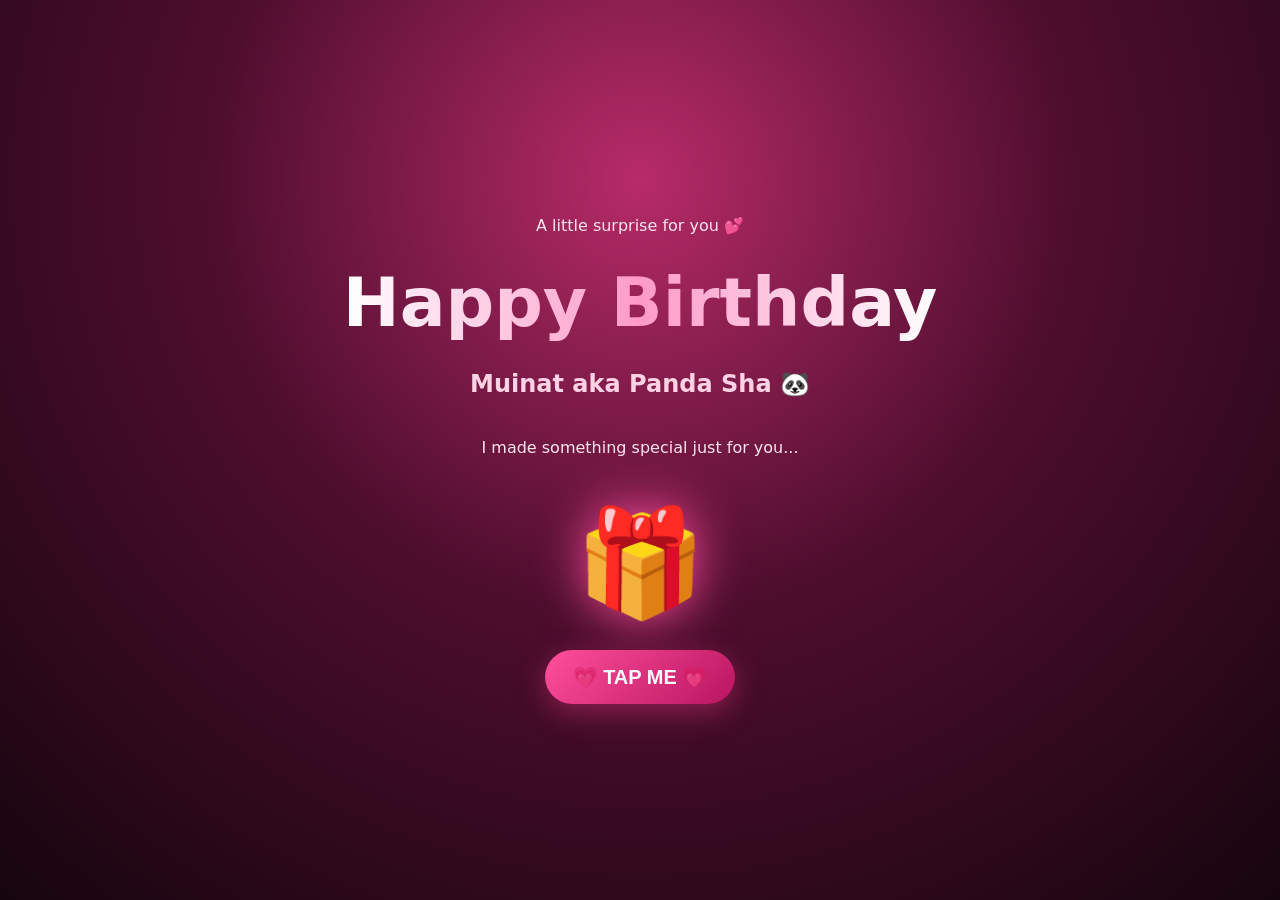
==== index.html @ be15bb83 "Add files via upload" ====
<!DOCTYPE html><html lang="en"><head><meta charset="UTF-8"><meta name="viewport" content="width=device-width,initial-scale=1"><title>Happy Birthday Muinat 💗</title><link rel="stylesheet" href="style.css"></head><body><div class="floaters">💗 🎀 💕 ✨ 🎈 💖</div><main>
<section id="home" class="screen active"><p>A little surprise for you 💕</p><h1>Happy Birthday</h1><h2>Muinat aka Panda Sha 🐼</h2><p>I made something special just for you...</p><div class="gift" id="gift">🎁</div><button id="tap">💗 TAP ME 💗</button></section>
<section id="letter" class="screen"><div class="envelope">💌</div><article><h2>For My Panda Sha 💗</h2><p>Happy Birthday, my love.</p><p>Even though I can't be beside you today, I want you to know that my heart is right there celebrating with you.</p><p>I pray this new age brings you happiness, peace, success, beautiful memories and everything your heart desires.</p><p>Thank you for being someone so special to me. Keep smiling, keep shining, and never forget how loved you are. ❤️</p><p>Enjoy every moment of your day. You deserve it all.</p><p class="sig">Forever yours,<br><b>Wolf 🐺</b><br><i>#Panda Lover#</i></p><button id="next1">Claim Next Gift 💝</button></article></section>
<section id="gift1" class="screen"><article><div class="gift">🎁</div><p>Your next surprise is waiting...</p><h2>Birthday Gift #2</h2><div class="hiddenbox">🎀 Gift details are hidden 🎀</div><button id="claimA">Claim Gift 💗</button><div id="aResult"></div></article></section>
<section id="gift2" class="screen"><article><div class="gift">🎁</div><p>One more surprise...</p><h2>Birthday Gift #3</h2><div class="hiddenbox">✨ Gift details are hidden ✨</div><button id="claimC">Claim Gift 💗</button><div id="cResult"></div></article></section>
<section id="done" class="screen"><article><div class="heart">💗</div><h1>All Your Birthday Gifts Are Yours!</h1><p>Congratulations, Muinat aka Panda Sha 🐼</p><p>All your birthday presents have been gifted to you by</p><h2>Wolf 🐺</h2><p><b>Congratulations and enjoy your day to the fullest.</b></p><p class="love">I love you ✌️❤️</p></article></section>
<section id="over" class="screen"><article><div class="heart">🎀</div><h1>Birthday Present Claims Are Over</h1><p>Your birthday presents have already been claimed.</p></article></section></main><audio id="music" loop><source src="assets/birthday-chime.mp3" type="audio/mpeg"></audio><script src="config.js"></script><script src="script.js"></script></body></html>
---- style.css ----
*{box-sizing:border-box}body{margin:0;min-height:100vh;font-family:system-ui,sans-serif;color:white;background:radial-gradient(circle at 50% 20%,#b72b68,#4d0d2d 45%,#16050e);overflow-x:hidden}.screen{display:none;min-height:100vh;padding:25px 18px;align-items:center;justify-content:center;flex-direction:column;text-align:center}.active{display:flex;animation:fade .6s}.screen article{width:min(92vw,560px);padding:28px;border:1px solid #ffafd055;border-radius:28px;background:#ffffff12;backdrop-filter:blur(14px);box-shadow:0 20px 70px #0008}.screen p{line-height:1.7;color:#ffe4ef}h1{font-size:clamp(38px,10vw,68px);margin:8px 0;background:linear-gradient(90deg,#fff,#ff9ac8,#fff);-webkit-background-clip:text;color:transparent}h2{color:#ffd1e4}.gift{font-size:105px;margin:25px;filter:drop-shadow(0 0 25px #ff4d9d);animation:float 2.2s infinite;cursor:pointer}button{border:0;border-radius:999px;padding:15px 28px;color:#fff;font-weight:800;font-size:17px;background:linear-gradient(135deg,#ff4f9b,#b91561);box-shadow:0 8px 30px #ff3b8f66;cursor:pointer}#tap{font-size:20px;animation:pulse 1.2s infinite}.envelope{font-size:85px;animation:float 2s infinite}.sig{color:#ffb8d4!important}.hiddenbox{padding:15px;border-radius:15px;background:#0004;color:#ffc2da;margin:20px 0}.heart{font-size:90px;animation:pulse 1.5s infinite}.love{font-size:25px!important;color:#ff9fc9!important;font-weight:800}.floaters{position:fixed;top:-30px;left:0;width:100%;font-size:25px;word-spacing:25px;opacity:.5;animation:fall 10s linear infinite;pointer-events:none}@keyframes float{50%{transform:translateY(-12px) rotate(2deg)}}@keyframes pulse{50%{transform:scale(1.07)}}@keyframes fade{from{opacity:0;transform:translateY(15px)}to{opacity:1;transform:none}}@keyframes fall{to{transform:translateY(110vh)}}
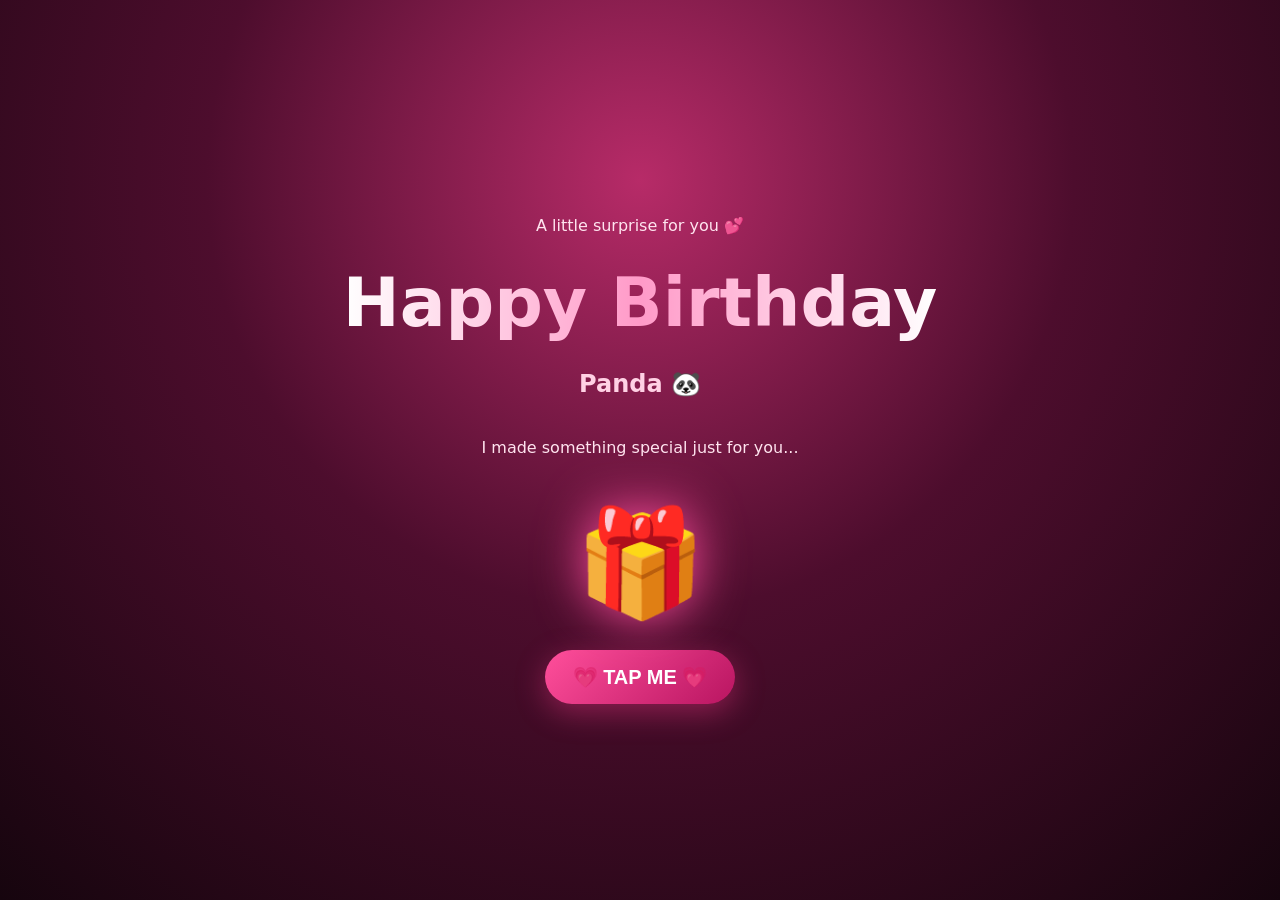
==== commit b93d6bea: "Update index.html" ====
--- a/index.html
+++ b/index.html
@@ -1,6 +1,6 @@
 <!DOCTYPE html><html lang="en"><head><meta charset="UTF-8"><meta name="viewport" content="width=device-width,initial-scale=1"><title>Happy Birthday Muinat 💗</title><link rel="stylesheet" href="style.css"></head><body><div class="floaters">💗 🎀 💕 ✨ 🎈 💖</div><main>
-<section id="home" class="screen active"><p>A little surprise for you 💕</p><h1>Happy Birthday</h1><h2>Muinat aka Panda Sha 🐼</h2><p>I made something special just for you...</p><div class="gift" id="gift">🎁</div><button id="tap">💗 TAP ME 💗</button></section>
-<section id="letter" class="screen"><div class="envelope">💌</div><article><h2>For My Panda Sha 💗</h2><p>Happy Birthday, my love.</p><p>Even though I can't be beside you today, I want you to know that my heart is right there celebrating with you.</p><p>I pray this new age brings you happiness, peace, success, beautiful memories and everything your heart desires.</p><p>Thank you for being someone so special to me. Keep smiling, keep shining, and never forget how loved you are. ❤️</p><p>Enjoy every moment of your day. You deserve it all.</p><p class="sig">Forever yours,<br><b>Wolf 🐺</b><br><i>#Panda Lover#</i></p><button id="next1">Claim Next Gift 💝</button></article></section>
+<section id="home" class="screen active"><p>A little surprise for you 💕</p><h1>Happy Birthday</h1><h2> Panda 🐼</h2><p>I made something special just for you...</p><div class="gift" id="gift">🎁</div><button id="tap">💗 TAP ME 💗</button></section>
+<section id="letter" class="screen"><div class="envelope">💌</div><article><h2>For My Panda 💗</h2><p>Happy Birthday, my love.</p><p>Even though I can't be beside you today, I want you to know that my heart is right there celebrating with you.</p><p>I pray this new age brings you happiness, peace, success, beautiful memories and everything your heart desires.</p><p>Thank you for being someone so special to me. Keep smiling, keep shining, and never forget how loved you are. ❤️</p><p>Enjoy every moment of your day. You deserve it all.</p><p class="sig">Forever yours,<br><b>Wolf 🐺</b><br><i>#Panda Lover#</i></p><button id="next1">Claim Next Gift 💝</button></article></section>
 <section id="gift1" class="screen"><article><div class="gift">🎁</div><p>Your next surprise is waiting...</p><h2>Birthday Gift #2</h2><div class="hiddenbox">🎀 Gift details are hidden 🎀</div><button id="claimA">Claim Gift 💗</button><div id="aResult"></div></article></section>
 <section id="gift2" class="screen"><article><div class="gift">🎁</div><p>One more surprise...</p><h2>Birthday Gift #3</h2><div class="hiddenbox">✨ Gift details are hidden ✨</div><button id="claimC">Claim Gift 💗</button><div id="cResult"></div></article></section>
 <section id="done" class="screen"><article><div class="heart">💗</div><h1>All Your Birthday Gifts Are Yours!</h1><p>Congratulations, Muinat aka Panda Sha 🐼</p><p>All your birthday presents have been gifted to you by</p><h2>Wolf 🐺</h2><p><b>Congratulations and enjoy your day to the fullest.</b></p><p class="love">I love you ✌️❤️</p></article></section>
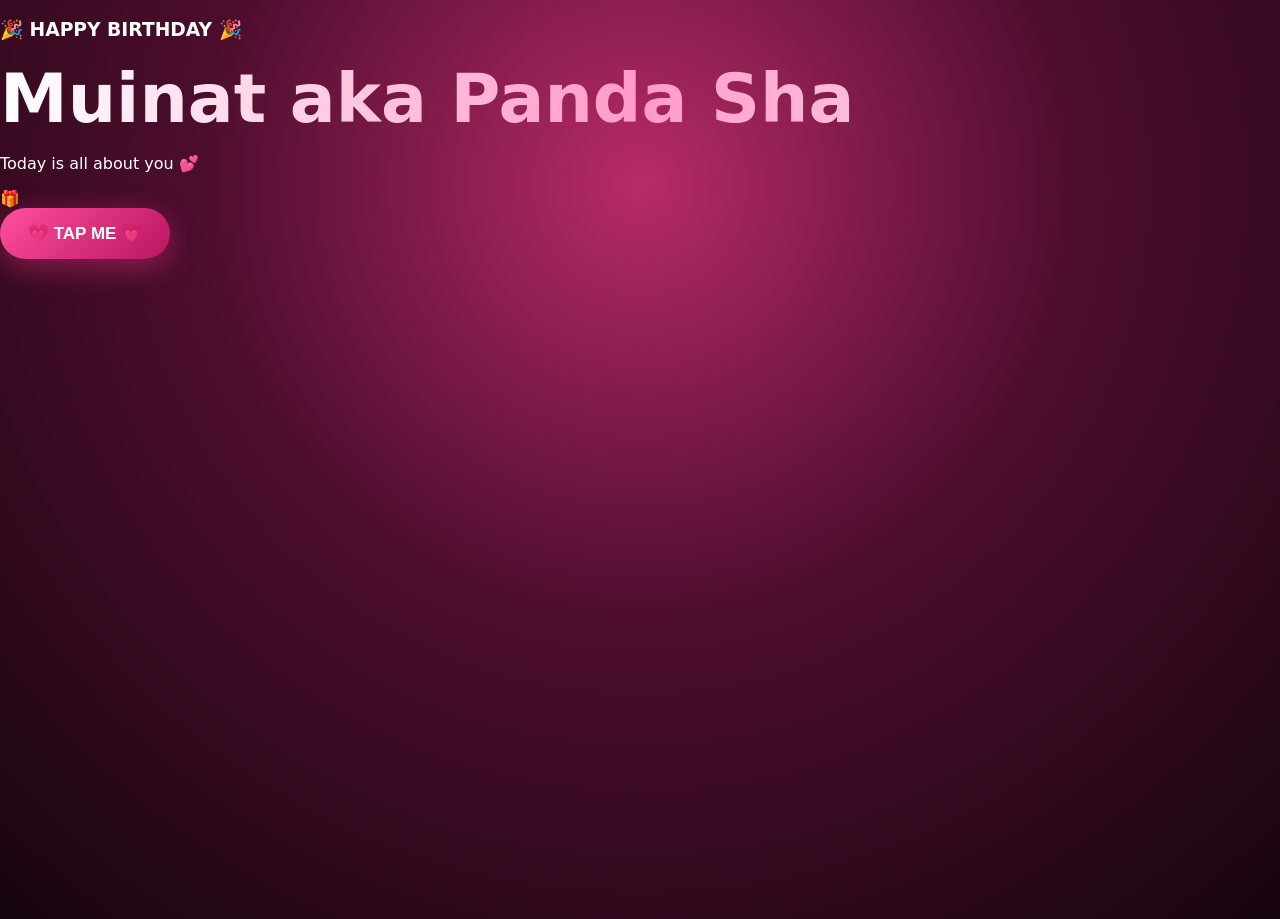
==== commit 87b737a8: "Update index.html" ====
--- a/index.html
+++ b/index.html
@@ -1,7 +1,191 @@
-<!DOCTYPE html><html lang="en"><head><meta charset="UTF-8"><meta name="viewport" content="width=device-width,initial-scale=1"><title>Happy Birthday Muinat 💗</title><link rel="stylesheet" href="style.css"></head><body><div class="floaters">💗 🎀 💕 ✨ 🎈 💖</div><main>
-<section id="home" class="screen active"><p>A little surprise for you 💕</p><h1>Happy Birthday</h1><h2> Panda 🐼</h2><p>I made something special just for you...</p><div class="gift" id="gift">🎁</div><button id="tap">💗 TAP ME 💗</button></section>
-<section id="letter" class="screen"><div class="envelope">💌</div><article><h2>For My Panda 💗</h2><p>Happy Birthday, my love.</p><p>Even though I can't be beside you today, I want you to know that my heart is right there celebrating with you.</p><p>I pray this new age brings you happiness, peace, success, beautiful memories and everything your heart desires.</p><p>Thank you for being someone so special to me. Keep smiling, keep shining, and never forget how loved you are. ❤️</p><p>Enjoy every moment of your day. You deserve it all.</p><p class="sig">Forever yours,<br><b>Wolf 🐺</b><br><i>#Panda Lover#</i></p><button id="next1">Claim Next Gift 💝</button></article></section>
-<section id="gift1" class="screen"><article><div class="gift">🎁</div><p>Your next surprise is waiting...</p><h2>Birthday Gift #2</h2><div class="hiddenbox">🎀 Gift details are hidden 🎀</div><button id="claimA">Claim Gift 💗</button><div id="aResult"></div></article></section>
-<section id="gift2" class="screen"><article><div class="gift">🎁</div><p>One more surprise...</p><h2>Birthday Gift #3</h2><div class="hiddenbox">✨ Gift details are hidden ✨</div><button id="claimC">Claim Gift 💗</button><div id="cResult"></div></article></section>
-<section id="done" class="screen"><article><div class="heart">💗</div><h1>All Your Birthday Gifts Are Yours!</h1><p>Congratulations, Muinat aka Panda Sha 🐼</p><p>All your birthday presents have been gifted to you by</p><h2>Wolf 🐺</h2><p><b>Congratulations and enjoy your day to the fullest.</b></p><p class="love">I love you ✌️❤️</p></article></section>
-<section id="over" class="screen"><article><div class="heart">🎀</div><h1>Birthday Present Claims Are Over</h1><p>Your birthday presents have already been claimed.</p></article></section></main><audio id="music" loop><source src="assets/birthday-chime.mp3" type="audio/mpeg"></audio><script src="config.js"></script><script src="script.js"></script></body></html>
+<!DOCTYPE html>
+<html lang="en">
+<head>
+<meta charset="UTF-8">
+<meta name="viewport" content="width=device-width,initial-scale=1.0">
+<title>Happy Birthday ❤️</title>
+<link rel="stylesheet" href="style.css">
+<script src="config.js"></script>
+</head>
+<body>
+
+<!-- Background Music -->
+<audio id="bgMusic" autoplay loop></audio>
+
+<!-- Floating Hearts -->
+<div class="hearts"></div>
+
+<!-- ================= HOME ================= -->
+<section id="home" class="page">
+
+  <h3>🎉 HAPPY BIRTHDAY 🎉</h3>
+
+  <h1 class="girlName">Muinat</h1>
+
+  <p>
+    Today is all about you 💕
+  </p>
+
+  <div class="giftBox" onclick="openLetter()">
+    🎁
+  </div>
+
+  <button class="tapBtn" onclick="openLetter()">
+    💗 TAP ME 💗
+  </button>
+
+</section>
+
+<!-- ================= LETTER ================= -->
+<section id="letter" class="page" style="display:none">
+
+  <div class="envelope">
+    💌
+  </div>
+
+  <div class="letterCard">
+
+    <h2>To My Panda Sha ❤️</h2>
+
+    <p>
+      Happy Birthday, my love.
+    </p>
+
+    <p>
+      Even though I can't be with you today,
+      my heart is celebrating every second with you.
+    </p>
+
+    <p>
+      I pray this new age brings you endless joy,
+      peace, success and everything your beautiful heart desires.
+    </p>
+
+    <p>
+      Thank you for being my happiness.
+      Never forget that you are deeply loved.
+    </p>
+
+    <h3>
+      — Wolf 🐺
+    </h3>
+
+    <small>#Panda Lover#</small>
+
+    <button onclick="showGift1()">
+      Claim Next Gift 🎀
+    </button>
+
+  </div>
+
+</section>
+
+<!-- ================= GIFT 1 ================= -->
+<section id="gift1" class="page" style="display:none">
+
+  <h2>🎁 Birthday Gift</h2>
+
+  <!-- Hidden Until Claim -->
+  <div id="airHidden">
+
+    <div class="mystery">
+      🎁
+    </div>
+
+    <p>Gift Details Hidden</p>
+
+    <button id="claimAirBtn" onclick="claimAirtime()">
+      Claim Gift 💗
+    </button>
+
+  </div>
+
+  <!-- Success -->
+  <div id="airSuccess" style="display:none">
+
+    <img src="mtn.png" class="logo">
+
+    <h2>Gift Successfully Claimed</h2>
+
+    <h1 id="airAmount"></h1>
+
+    <p id="airNumber"></p>
+
+    <button onclick="nextGift()">
+      Proceed To Next Gift
+    </button>
+
+  </div>
+
+</section>
+
+<!-- ================= GIFT 2 ================= -->
+<section id="gift2" class="page" style="display:none">
+
+  <h2>🎀 Final Birthday Gift</h2>
+
+  <div id="cashHidden">
+
+    <div class="mystery">
+      🎁
+    </div>
+
+    <p>Gift Details Hidden</p>
+
+    <button onclick="claimCash()">
+      Claim Gift ❤️
+    </button>
+
+  </div>
+
+  <div id="cashSuccess" style="display:none">
+
+    <h2>Money Successfully Sent</h2>
+
+    <h1 id="cashAmount"></h1>
+
+    <p id="cashName"></p>
+
+    <p id="cashBank"></p>
+
+    <button onclick="finishBirthday()">
+      Finish Surprise 🎉
+    </button>
+
+  </div>
+
+</section>
+
+<!-- ================= FINAL ================= -->
+<section id="final" class="page" style="display:none">
+
+  <div class="loveHeart">
+    💖
+  </div>
+
+  <h1>Congratulations</h1>
+
+  <h2 class="girlName"></h2>
+
+  <p>
+    You have successfully claimed
+    all your birthday presents
+    gifted to you by
+  </p>
+
+  <h2>Wolf 🐺</h2>
+
+  <h3>
+    Enjoy Your Day Till The Fullest ❤️
+  </h3>
+
+  <p>
+    I LOVE YOU ✌️
+  </p>
+
+</section>
+
+<script src="script.js"></script>
+
+</body>
+  </html>
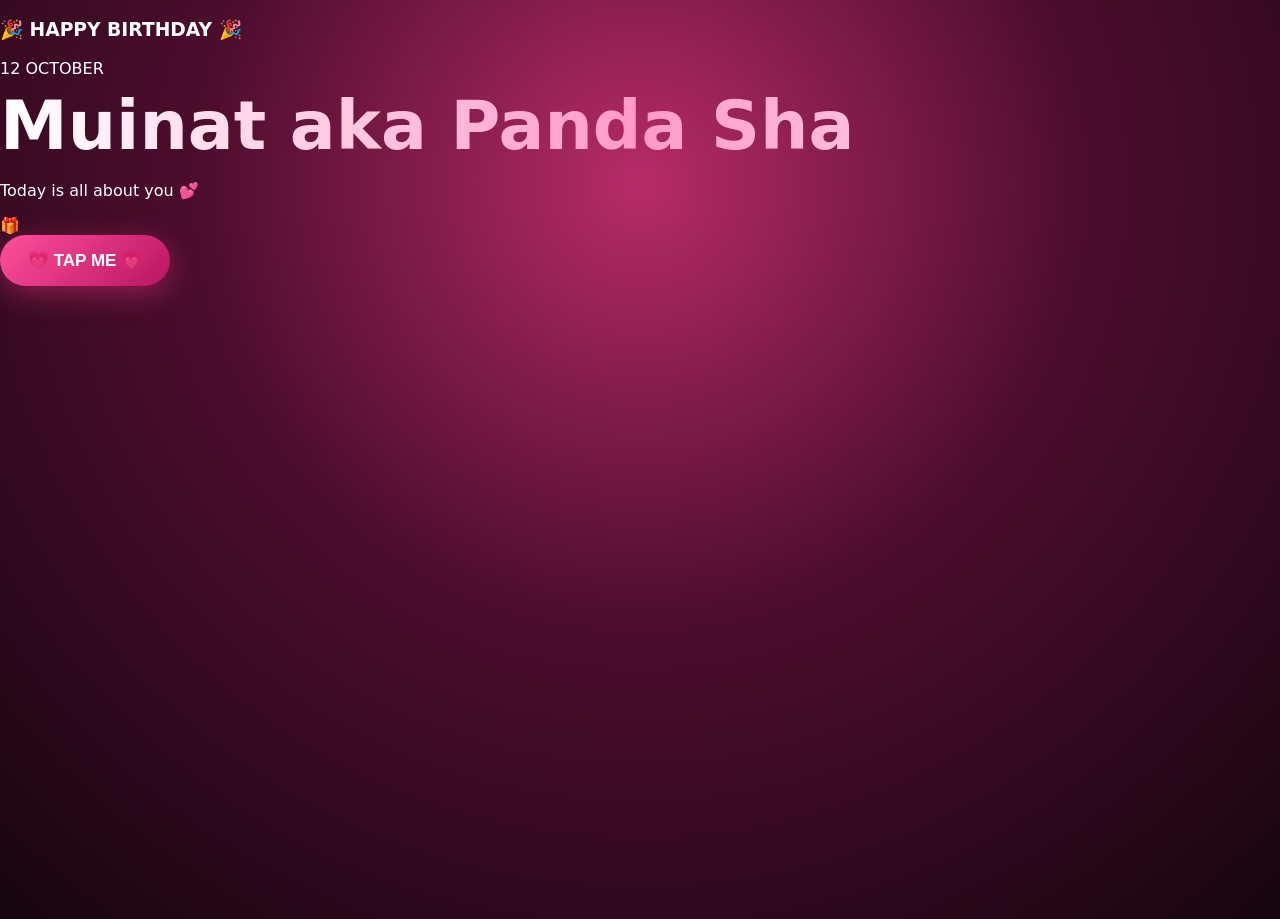
==== commit 379cd7f3: "Update index.html" ====
--- a/index.html
+++ b/index.html
@@ -20,9 +20,11 @@
 
   <h3>🎉 HAPPY BIRTHDAY 🎉</h3>
 
-  <h1 class="girlName">Muinat</h1>
+  <div class="date">12 OCTOBER</div>
 
-  <p>
+  <h1 class="girlName">Muinat aka Panda Sha</h1>
+
+  <p class="subtitle">
     Today is all about you 💕
   </p>
 
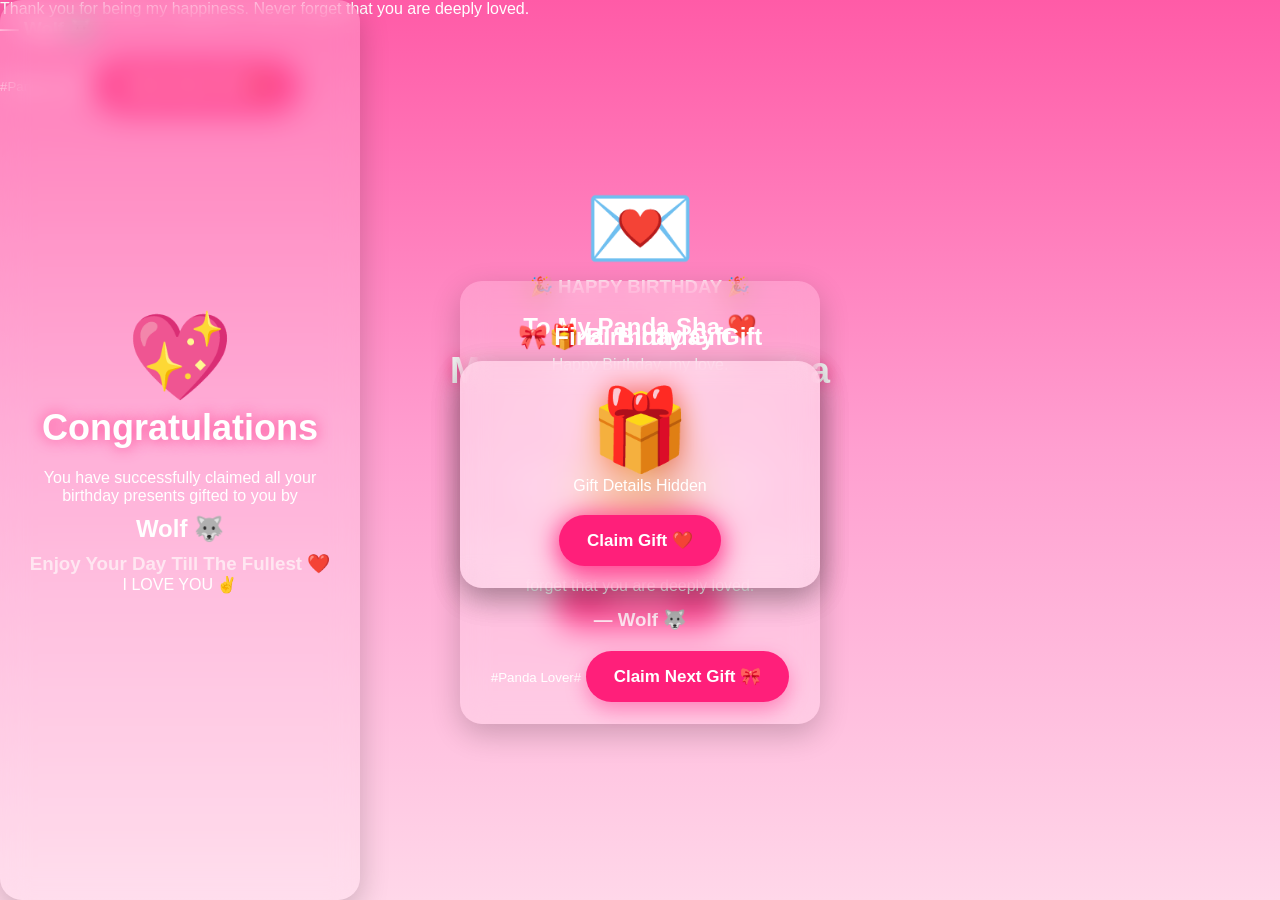
==== commit aadf17da: "Update index.html" ====
--- a/index.html
+++ b/index.html
@@ -9,49 +9,31 @@
 </head>
 <body>
 
-<!-- Background Music -->
-<audio id="bgMusic" autoplay loop></audio>
-
-<!-- Floating Hearts -->
+<audio id="bgMusic" loop></audio>
 <div class="hearts"></div>
 
-<!-- ================= HOME ================= -->
+<!-- HOME -->
 <section id="home" class="page">
-
   <h3>🎉 HAPPY BIRTHDAY 🎉</h3>
-
   <div class="date">12 OCTOBER</div>
-
   <h1 class="girlName">Muinat aka Panda Sha</h1>
-
-  <p class="subtitle">
-    Today is all about you 💕
-  </p>
-
-  <div class="giftBox" onclick="openLetter()">
-    🎁
-  </div>
+  <p class="subtitle">Today is all about you 💕</p>
+
+  <div class="giftBox" onclick="openLetter()">🎁</div>
 
   <button class="tapBtn" onclick="openLetter()">
     💗 TAP ME 💗
   </button>
-
-</section>
-
-<!-- ================= LETTER ================= -->
-<section id="letter" class="page" style="display:none">
-
-  <div class="envelope">
-    💌
-  </div>
+</section>
+
+<!-- LETTER -->
+<section id="letter" class="page" hidden>
+  <div class="envelope">💌</div>
 
   <div class="letterCard">
-
     <h2>To My Panda Sha ❤️</h2>
 
-    <p>
-      Happy Birthday, my love.
-    </p>
+    <p>Happy Birthday, my love.</p>
 
     <p>
       Even though I can't be with you today,
@@ -65,6 +47,92 @@
 
     <p>
       Thank you for being my happiness.
+      Never forget that you are deeply loved.
+    </p>
+
+    <h3>— Wolf 🐺</h3>
+    <small>#Panda Lover#</small>
+
+    <button onclick="showGift1()">
+      Claim Next Gift 🎀
+    </button>
+  </div>
+</section>
+
+<!-- GIFT 1 -->
+<section id="gift1" class="page" hidden>
+  <h2>🎁 Birthday Gift</h2>
+
+  <div id="airHidden">
+    <div class="mystery">🎁</div>
+    <p>Gift Details Hidden</p>
+
+    <button id="claimAirBtn" onclick="claimAirtime()">
+      Claim Gift 💗
+    </button>
+  </div>
+
+  <div id="airSuccess" hidden>
+    <img src="mtn.png" class="logo">
+    <h2>Gift Successfully Claimed</h2>
+
+    <h1 id="airAmount"></h1>
+    <p id="airNumber"></p>
+
+    <button onclick="nextGift()">
+      Proceed To Next Gift
+    </button>
+  </div>
+</section>
+
+<!-- GIFT 2 -->
+<section id="gift2" class="page" hidden>
+  <h2>🎀 Final Birthday Gift</h2>
+
+  <div id="cashHidden">
+    <div class="mystery">🎁</div>
+    <p>Gift Details Hidden</p>
+
+    <button onclick="claimCash()">
+      Claim Gift ❤️
+    </button>
+  </div>
+
+  <div id="cashSuccess" hidden>
+    <h2>Money Successfully Sent</h2>
+
+    <h1 id="cashAmount"></h1>
+    <p id="cashName"></p>
+    <p id="cashBank"></p>
+
+    <button onclick="finishBirthday()">
+      Finish Surprise 🎉
+    </button>
+  </div>
+</section>
+
+<!-- FINAL -->
+<section id="final" class="page" hidden>
+  <div class="loveHeart">💖</div>
+
+  <h1>Congratulations</h1>
+  <h2 class="girlName"></h2>
+
+  <p>
+    You have successfully claimed all your birthday presents gifted to you by
+  </p>
+
+  <h2>Wolf 🐺</h2>
+
+  <h3>Enjoy Your Day Till The Fullest ❤️</h3>
+
+  <p>I LOVE YOU ✌️</p>
+</section>
+
+<script defer src="script.js"></script>
+
+</body>
+                                   </html>      Thank you for being my happiness.
       Never forget that you are deeply loved.
     </p>
 
--- a/style.css
+++ b/style.css
@@ -1 +1,146 @@
-*{box-sizing:border-box}body{margin:0;min-height:100vh;font-family:system-ui,sans-serif;color:white;background:radial-gradient(circle at 50% 20%,#b72b68,#4d0d2d 45%,#16050e);overflow-x:hidden}.screen{display:none;min-height:100vh;padding:25px 18px;align-items:center;justify-content:center;flex-direction:column;text-align:center}.active{display:flex;animation:fade .6s}.screen article{width:min(92vw,560px);padding:28px;border:1px solid #ffafd055;border-radius:28px;background:#ffffff12;backdrop-filter:blur(14px);box-shadow:0 20px 70px #0008}.screen p{line-height:1.7;color:#ffe4ef}h1{font-size:clamp(38px,10vw,68px);margin:8px 0;background:linear-gradient(90deg,#fff,#ff9ac8,#fff);-webkit-background-clip:text;color:transparent}h2{color:#ffd1e4}.gift{font-size:105px;margin:25px;filter:drop-shadow(0 0 25px #ff4d9d);animation:float 2.2s infinite;cursor:pointer}button{border:0;border-radius:999px;padding:15px 28px;color:#fff;font-weight:800;font-size:17px;background:linear-gradient(135deg,#ff4f9b,#b91561);box-shadow:0 8px 30px #ff3b8f66;cursor:pointer}#tap{font-size:20px;animation:pulse 1.2s infinite}.envelope{font-size:85px;animation:float 2s infinite}.sig{color:#ffb8d4!important}.hiddenbox{padding:15px;border-radius:15px;background:#0004;color:#ffc2da;margin:20px 0}.heart{font-size:90px;animation:pulse 1.5s infinite}.love{font-size:25px!important;color:#ff9fc9!important;font-weight:800}.floaters{position:fixed;top:-30px;left:0;width:100%;font-size:25px;word-spacing:25px;opacity:.5;animation:fall 10s linear infinite;pointer-events:none}@keyframes float{50%{transform:translateY(-12px) rotate(2deg)}}@keyframes pulse{50%{transform:scale(1.07)}}@keyframes fade{from{opacity:0;transform:translateY(15px)}to{opacity:1;transform:none}}@keyframes fall{to{transform:translateY(110vh)}}
+*{
+margin:0;
+padding:0;
+box-sizing:border-box;
+font-family:Arial,Helvetica,sans-serif;
+}
+
+body{
+background:linear-gradient(180deg,#ff5ba7,#ff9fd0,#ffd7e9);
+min-height:100vh;
+overflow:hidden;
+color:#fff;
+}
+
+.page{
+display:flex;
+flex-direction:column;
+justify-content:center;
+align-items:center;
+text-align:center;
+padding:25px;
+min-height:100vh;
+position:absolute;
+width:100%;
+top:0;
+left:0;
+}
+
+h1{
+font-size:36px;
+text-shadow:0 0 15px #ff3d8d;
+}
+
+h2{
+margin:10px 0;
+}
+
+h3{
+color:#ffe6f1;
+}
+
+.date{
+font-size:22px;
+font-weight:bold;
+letter-spacing:4px;
+margin:8px 0 18px;
+color:#fff;
+text-shadow:0 0 10px #ff4d94;
+}
+
+.subtitle{
+margin-bottom:25px;
+font-size:16px;
+}
+
+.giftBox{
+font-size:100px;
+cursor:pointer;
+animation:float 2s infinite;
+filter:drop-shadow(0 0 20px #fff);
+}
+
+.tapBtn,button{
+border:none;
+padding:15px 28px;
+border-radius:40px;
+background:#ff1f7a;
+color:#fff;
+font-size:17px;
+font-weight:bold;
+margin-top:20px;
+box-shadow:0 8px 20px rgba(255,20,120,.4);
+cursor:pointer;
+}
+
+.tapBtn{
+animation:pulse 1.2s infinite;
+}
+
+.envelope{
+font-size:90px;
+animation:float 2s infinite;
+}
+
+.letterCard,
+#airHidden,
+#airSuccess,
+#cashHidden,
+#cashSuccess,
+#final{
+background:rgba(255,255,255,.18);
+backdrop-filter:blur(14px);
+padding:22px;
+border-radius:22px;
+width:100%;
+max-width:360px;
+box-shadow:0 10px 30px rgba(0,0,0,.2);
+}
+
+.letterCard p{
+line-height:1.7;
+margin:10px 0;
+}
+
+.logo{
+width:95px;
+margin:10px 0;
+}
+
+.mystery{
+font-size:80px;
+animation:float 2s infinite;
+}
+
+.loveHeart{
+font-size:85px;
+animation:pulse 1.4s infinite;
+}
+
+.hearts::before{
+content:"💗 💖 🎀 💕 ✨";
+position:fixed;
+top:-40px;
+left:0;
+width:100%;
+font-size:24px;
+letter-spacing:28px;
+animation:fall 8s linear infinite;
+opacity:.7;
+pointer-events:none;
+}
+
+@keyframes float{
+0%,100%{transform:translateY(0);}
+50%{transform:translateY(-12px);}
+}
+
+@keyframes pulse{
+50%{transform:scale(1.08);}
+}
+
+@keyframes fall{
+to{
+transform:translateY(110vh);
+}
+}
